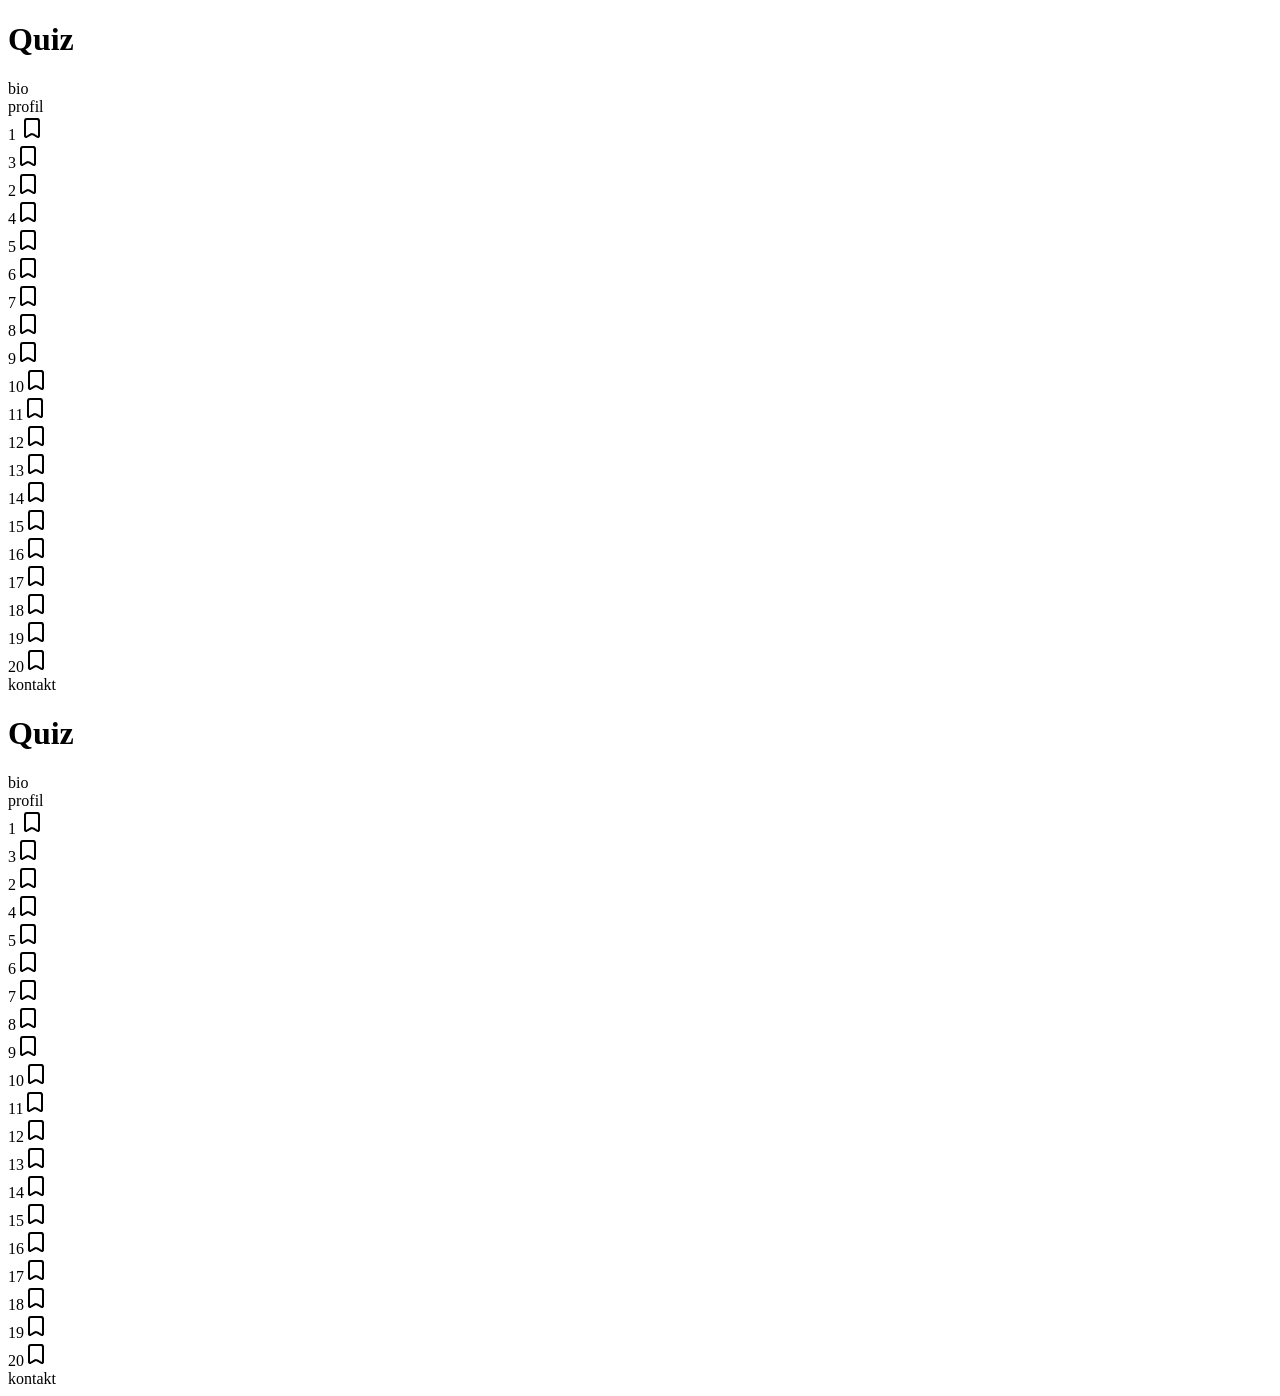
==== bookmarks.html @ e39615d2 "branch commit 1" ====
<!doctype html>
<html lang="en">
    <head>
        <meta charset="UTF-8" />
        <meta name="viewport" content="width=device-width, initial-scale=1.0" />
        <title>Document</title>
    </head>

    <body>
        <header>
            <h1>Quiz</h1>
            <nav>
                <div>bio</div>
                <div>profil</div>
            </nav>
        </header>
        <main>
            <div class="card">
                1 <img src="./assests/bookmark.png" alt="" />
            </div>
            <div class="card">3<img src="./assests/bookmark.png" alt="" /></div>
            <div class="card">2<img src="./assests/bookmark.png" alt="" /></div>
            <div class="card">4<img src="./assests/bookmark.png" alt="" /></div>
            <div class="card">5<img src="./assests/bookmark.png" alt="" /></div>
            <div class="card">6<img src="./assests/bookmark.png" alt="" /></div>
            <div class="card">7<img src="./assests/bookmark.png" alt="" /></div>
            <div class="card">8<img src="./assests/bookmark.png" alt="" /></div>
            <div class="card">9<img src="./assests/bookmark.png" alt="" /></div>
            <div class="card">
                10<img src="./assests/bookmark.png" alt="" />
            </div>
            <div class="card">
                11<img src="./assests/bookmark.png" alt="" />
            </div>
            <div class="card">
                12<img src="./assests/bookmark.png" alt="" />
            </div>
            <div class="card">
                13<img src="./assests/bookmark.png" alt="" />
            </div>
            <div class="card">
                14<img src="./assests/bookmark.png" alt="" />
            </div>
            <div class="card">
                15<img src="./assests/bookmark.png" alt="" />
            </div>
            <div class="card">
                16<img src="./assests/bookmark.png" alt="" />
            </div>
            <div class="card">
                17<img src="./assests/bookmark.png" alt="" />
            </div>
            <div class="card">
                18<img src="./assests/bookmark.png" alt="" />
            </div>
            <div class="card">
                19<img src="./assests/bookmark.png" alt="" />
            </div>
            <div class="card">
                20<img src="./assests/bookmark.png" alt="" />
            </div>
        </main>
        <footer><div>kontakt</div></footer>
    </body>
</html>

<body>
    <header>
        <h1>Quiz</h1>
        <nav>
            <div>bio</div>
            <div>profil</div>
        </nav>
    </header>
    <main>
        <div class="card">1 <img src="./assests/bookmark.png" alt="" /></div>
        <div class="card">3<img src="./assests/bookmark.png" alt="" /></div>
        <div class="card">2<img src="./assests/bookmark.png" alt="" /></div>
        <div class="card">4<img src="./assests/bookmark.png" alt="" /></div>
        <div class="card">5<img src="./assests/bookmark.png" alt="" /></div>
        <div class="card">6<img src="./assests/bookmark.png" alt="" /></div>
        <div class="card">7<img src="./assests/bookmark.png" alt="" /></div>
        <div class="card">8<img src="./assests/bookmark.png" alt="" /></div>
        <div class="card">9<img src="./assests/bookmark.png" alt="" /></div>
        <div class="card">10<img src="./assests/bookmark.png" alt="" /></div>
        <div class="card">11<img src="./assests/bookmark.png" alt="" /></div>
        <div class="card">12<img src="./assests/bookmark.png" alt="" /></div>
        <div class="card">13<img src="./assests/bookmark.png" alt="" /></div>
        <div class="card">14<img src="./assests/bookmark.png" alt="" /></div>
        <div class="card">15<img src="./assests/bookmark.png" alt="" /></div>
        <div class="card">16<img src="./assests/bookmark.png" alt="" /></div>
        <div class="card">17<img src="./assests/bookmark.png" alt="" /></div>
        <div class="card">18<img src="./assests/bookmark.png" alt="" /></div>
        <div class="card">19<img src="./assests/bookmark.png" alt="" /></div>
        <div class="card">20<img src="./assests/bookmark.png" alt="" /></div>
    </main>
    <footer><div>kontakt</div></footer>
</body>
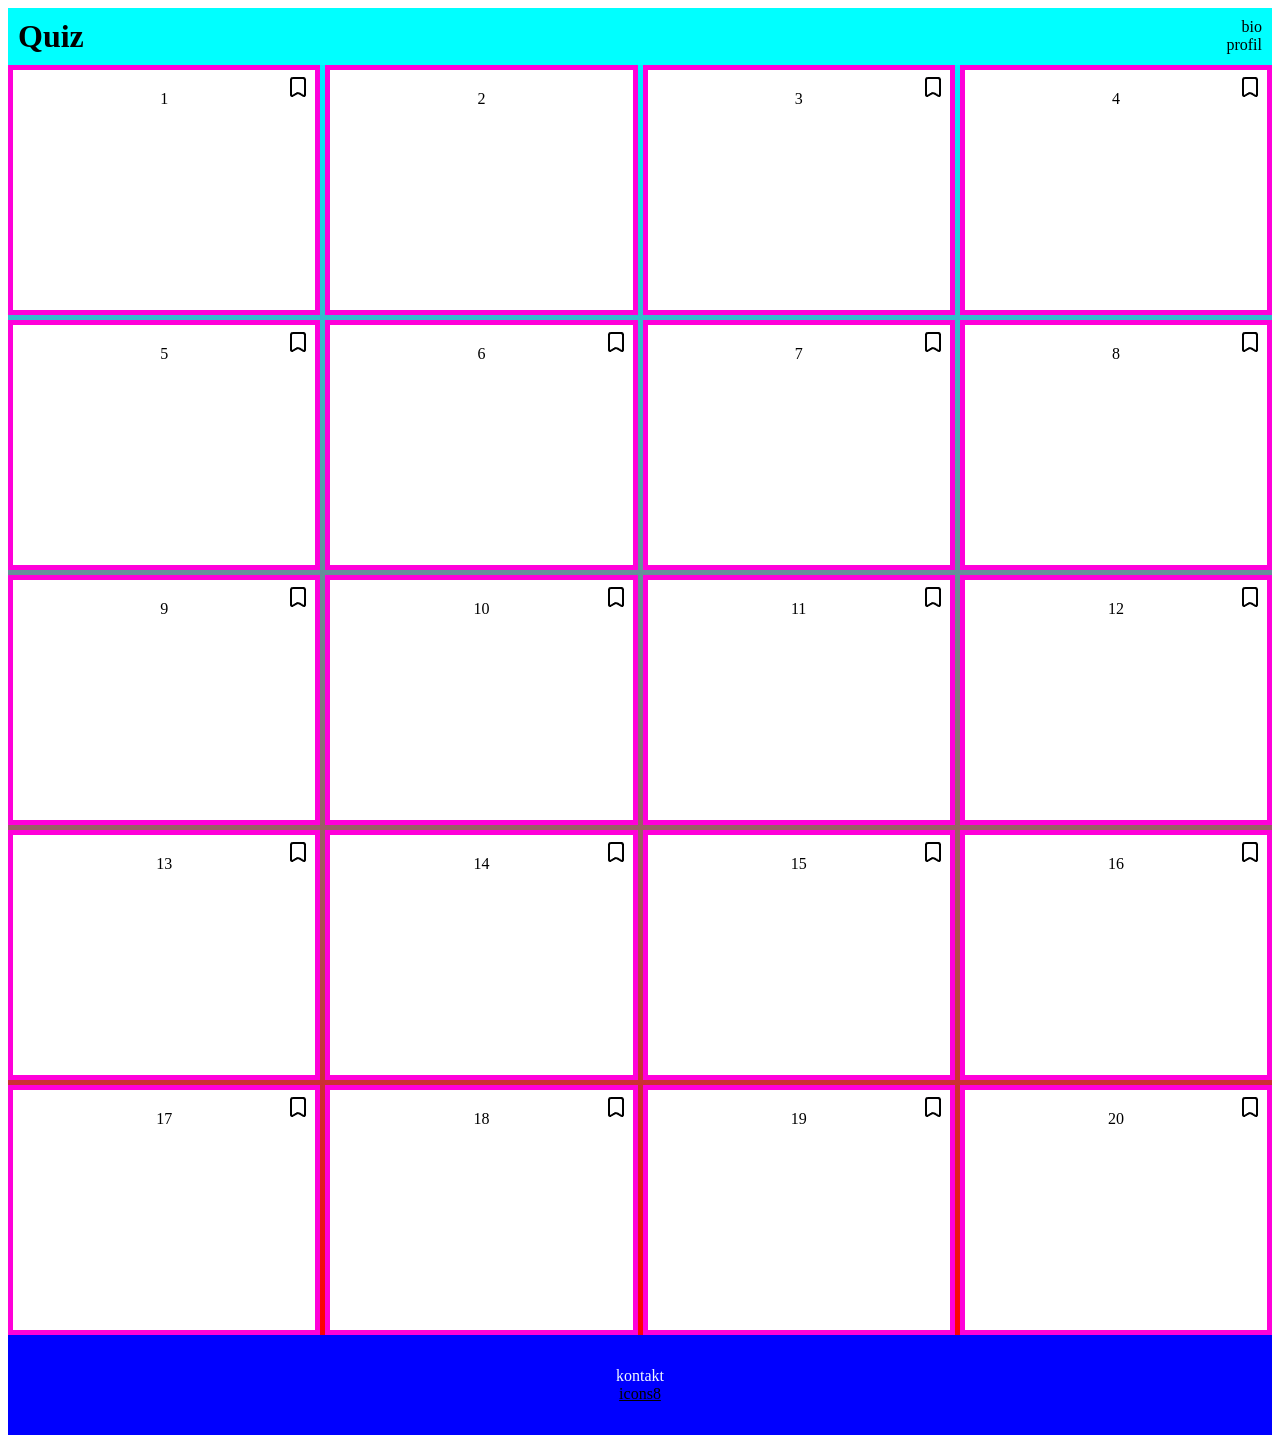
==== commit be5dcdda: "lorem ipsum" ====
--- a/bookmarks.html
+++ b/bookmarks.html
@@ -3,7 +3,8 @@
     <head>
         <meta charset="UTF-8" />
         <meta name="viewport" content="width=device-width, initial-scale=1.0" />
-        <title>Document</title>
+        <title>Bookmarks</title>
+        <link rel="stylesheet" href="style.css" />
     </head>
 
     <body>
@@ -18,8 +19,10 @@
             <div class="card">
                 1 <img src="./assests/bookmark.png" alt="" />
             </div>
+            <div class="card">
+                2<img src="./assests/bookmarkFilled.png" alt="" />
+            </div>
             <div class="card">3<img src="./assests/bookmark.png" alt="" /></div>
-            <div class="card">2<img src="./assests/bookmark.png" alt="" /></div>
             <div class="card">4<img src="./assests/bookmark.png" alt="" /></div>
             <div class="card">5<img src="./assests/bookmark.png" alt="" /></div>
             <div class="card">6<img src="./assests/bookmark.png" alt="" /></div>
@@ -60,39 +63,9 @@
                 20<img src="./assests/bookmark.png" alt="" />
             </div>
         </main>
-        <footer><div>kontakt</div></footer>
+        <footer>
+            <div>kontakt</div>
+            <a href="https://icons8.de/">icons8</a>
+        </footer>
     </body>
 </html>
-
-<body>
-    <header>
-        <h1>Quiz</h1>
-        <nav>
-            <div>bio</div>
-            <div>profil</div>
-        </nav>
-    </header>
-    <main>
-        <div class="card">1 <img src="./assests/bookmark.png" alt="" /></div>
-        <div class="card">3<img src="./assests/bookmark.png" alt="" /></div>
-        <div class="card">2<img src="./assests/bookmark.png" alt="" /></div>
-        <div class="card">4<img src="./assests/bookmark.png" alt="" /></div>
-        <div class="card">5<img src="./assests/bookmark.png" alt="" /></div>
-        <div class="card">6<img src="./assests/bookmark.png" alt="" /></div>
-        <div class="card">7<img src="./assests/bookmark.png" alt="" /></div>
-        <div class="card">8<img src="./assests/bookmark.png" alt="" /></div>
-        <div class="card">9<img src="./assests/bookmark.png" alt="" /></div>
-        <div class="card">10<img src="./assests/bookmark.png" alt="" /></div>
-        <div class="card">11<img src="./assests/bookmark.png" alt="" /></div>
-        <div class="card">12<img src="./assests/bookmark.png" alt="" /></div>
-        <div class="card">13<img src="./assests/bookmark.png" alt="" /></div>
-        <div class="card">14<img src="./assests/bookmark.png" alt="" /></div>
-        <div class="card">15<img src="./assests/bookmark.png" alt="" /></div>
-        <div class="card">16<img src="./assests/bookmark.png" alt="" /></div>
-        <div class="card">17<img src="./assests/bookmark.png" alt="" /></div>
-        <div class="card">18<img src="./assests/bookmark.png" alt="" /></div>
-        <div class="card">19<img src="./assests/bookmark.png" alt="" /></div>
-        <div class="card">20<img src="./assests/bookmark.png" alt="" /></div>
-    </main>
-    <footer><div>kontakt</div></footer>
-</body>
--- a/style.css
+++ b/style.css
@@ -0,0 +1,2 @@
+@import "global.css";
+@import "bio.css";
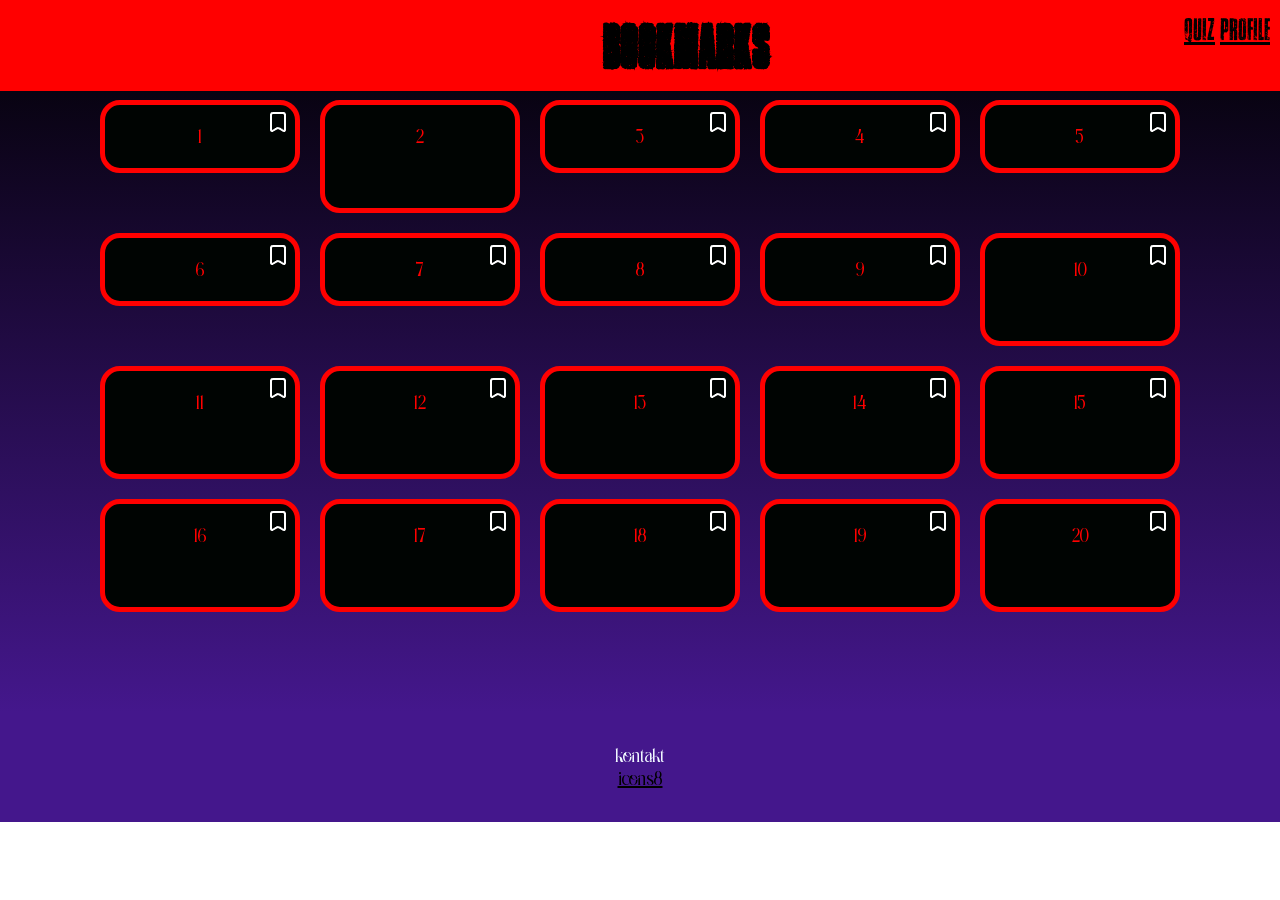
==== commit 4d6e2a47: "new styles and little js" ====
--- a/bookmarks.html
+++ b/bookmarks.html
@@ -9,10 +9,11 @@
 
     <body>
         <header>
-            <h1>Quiz</h1>
+            <h1>Bookmarks</h1>
             <nav>
-                <div>bio</div>
-                <div>profil</div>
+                <a href="./index.html">Quiz</a>
+                <!--  <a href="./bio.html">Bio</a> -->
+                <a href="./profil.html">Profile</a>
             </nav>
         </header>
         <main>
